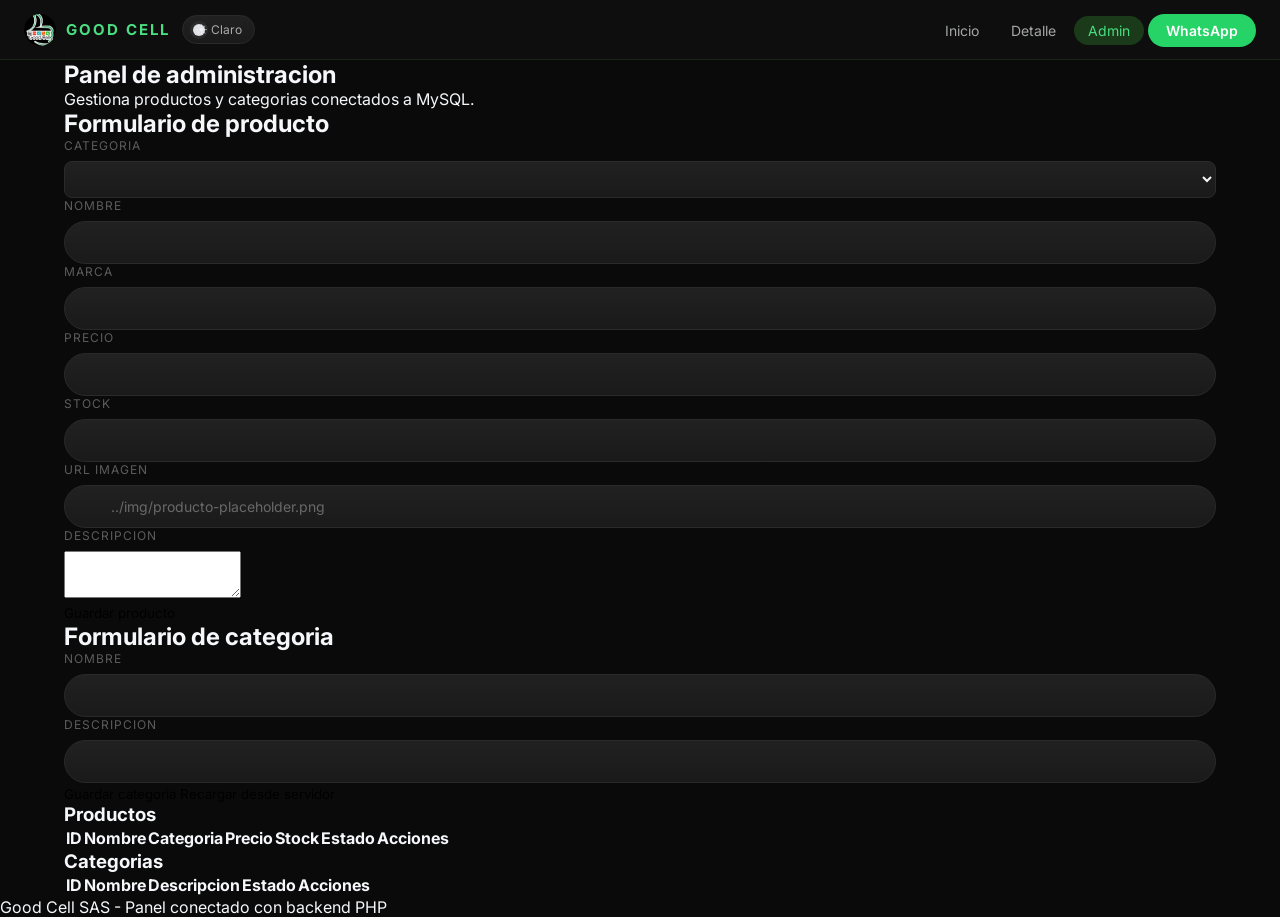
==== MYGOODCELL/frontend/pages/admin.html @ 98e25e36 "Primer commit, Estructura de Good Cell" ====
<!DOCTYPE html>
<html lang="es">
<head>
  <meta charset="UTF-8">
  <meta name="viewport" content="width=device-width, initial-scale=1.0">
  <meta name="description" content="Panel administrativo Good Cell">
  <title>Admin | Good Cell</title>
  <link rel="stylesheet" href="../css/style.css">
</head>
<body>
  <header class="navbar-wrap">
    <nav class="navbar" id="navbar">
      <a class="navbar__brand" href="./index.html" aria-label="Ir al inicio de Good Cell">
        <img
          class="navbar__brand-logo"
          src="../img/logo-good-cell.png"
          alt="Logo Good Cell"
          onerror="this.style.display='none'"
        >
        GOOD CELL
      </a>

      <button class="theme-toggle" id="themeToggle" type="button" aria-label="Cambiar tema"></button>

      <button
        class="navbar__toggle"
        id="navbarToggle"
        type="button"
        aria-label="Abrir menu de navegacion"
        aria-expanded="false"
        aria-controls="navbarMenu"
      >
        ☰
      </button>

      <ul class="navbar__menu" id="navbarMenu">
        <li><a class="navbar__link" href="./index.html">Inicio</a></li>
        <li><a class="navbar__link" href="./producto.html">Detalle</a></li>
        <li><a class="navbar__link navbar__link--active" href="./admin.html">Admin</a></li>
        <li>
          <a
            class="navbar__cta"
            href="https://wa.me/573105000800?text=Hola%20Good%20Cell%2C%20quiero%20informaci%C3%B3n%20de%20sus%20productos."
            target="_blank"
            rel="noopener noreferrer"
          >
            WhatsApp
          </a>
        </li>
      </ul>
    </nav>
  </header>

  <main class="container admin">
    <section>
      <h1 class="section-title">Panel de administracion</h1>
      <p class="section-subtitle">Gestiona productos y categorias conectados a MySQL.</p>
    </section>

    <section class="grid-2">
      <article class="card">
        <h2>Formulario de producto</h2>
        <form id="productForm">
          <input type="hidden" id="productId">
          <div class="form-grid">
            <div>
              <label class="field-label" for="productCategory">Categoria</label>
              <select class="select" id="productCategory" name="categoria_id" required></select>
            </div>
            <div>
              <label class="field-label" for="productName">Nombre</label>
              <input class="input" id="productName" name="nombre" type="text" required>
            </div>
            <div>
              <label class="field-label" for="productBrand">Marca</label>
              <input class="input" id="productBrand" name="marca" type="text" required>
            </div>
            <div>
              <label class="field-label" for="productPrice">Precio</label>
              <input class="input" id="productPrice" name="precio" type="number" min="0" required>
            </div>
            <div>
              <label class="field-label" for="productStock">Stock</label>
              <input class="input" id="productStock" name="stock" type="number" min="0" required>
            </div>
            <div>
              <label class="field-label" for="productImage">URL imagen</label>
              <input class="input" id="productImage" name="imagen" type="text" placeholder="../img/producto-placeholder.png">
            </div>
            <div style="grid-column: 1 / -1;">
              <label class="field-label" for="productDescription">Descripcion</label>
              <textarea class="textarea" id="productDescription" name="descripcion" rows="3" required></textarea>
            </div>
          </div>
          <div class="form-actions">
            <button class="btn btn--primary" type="submit">Guardar producto</button>
          </div>
        </form>
      </article>

      <article class="card">
        <h2>Formulario de categoria</h2>
        <form id="categoryForm">
          <input type="hidden" id="categoryId">
          <div class="form-grid">
            <div>
              <label class="field-label" for="categoryName">Nombre</label>
              <input class="input" id="categoryName" name="nombre" type="text" required>
            </div>
            <div>
              <label class="field-label" for="categoryDescription">Descripcion</label>
              <input class="input" id="categoryDescription" name="descripcion" type="text" required>
            </div>
          </div>
          <div class="form-actions">
            <button class="btn btn--primary" type="submit">Guardar categoria</button>
            <button class="btn btn--danger" id="resetDataBtn" type="button">Recargar desde servidor</button>
          </div>
        </form>
      </article>
    </section>

    <section class="card">
      <h3>Productos</h3>
      <div class="table-wrap">
        <table class="table">
          <thead>
            <tr>
              <th>ID</th>
              <th>Nombre</th>
              <th>Categoria</th>
              <th>Precio</th>
              <th>Stock</th>
              <th>Estado</th>
              <th>Acciones</th>
            </tr>
          </thead>
          <tbody id="productsTableBody"></tbody>
        </table>
      </div>
    </section>

    <section class="card">
      <h3>Categorias</h3>
      <div class="table-wrap">
        <table class="table">
          <thead>
            <tr>
              <th>ID</th>
              <th>Nombre</th>
              <th>Descripcion</th>
              <th>Estado</th>
              <th>Acciones</th>
            </tr>
          </thead>
          <tbody id="categoriesTableBody"></tbody>
        </table>
      </div>
    </section>
  </main>

  <footer class="footer-note">
    Good Cell SAS - Panel conectado con backend PHP
  </footer>

  <script src="../js/main.js"></script>
</body>
</html>
---- MYGOODCELL/frontend/css/style.css ----
/* =============================================
   GOOD CELL SAS — style.css
   Tecnología Premium — Pereira, Colombia
   ============================================= */
 
@import url("https://fonts.googleapis.com/css2?family=Inter:wght@400;500;600;700&display=swap");
 
/* Variables */
:root {
  --bg: #0a0a0a;
  --surface: #111111;
  --surface-2: #1a1a1a;
  --text: #f5f7fa;
  --muted: rgba(245,247,250,0.65);
  --muted-2: rgba(245,247,250,0.35);
  --border: #1a1a1a;
  --border-2: #2a2a2a;
  --accent: #4ade80;
  --accent-dark: #1a3a1a;
  --accent-border: #2d5a2d;
  --whatsapp: #25d366;
  --radius: 14px;
  --radius-sm: 8px;
  --radius-pill: 999px;
  --transition: 0.28s ease;
}
 
html[data-theme="light"] {
  --bg: #f8f8f8;
  --surface: #ffffff;
  --surface-2: #f0f0f0;
  --text: #111111;
  --muted: rgba(17,17,17,0.6);
  --muted-2: rgba(17,17,17,0.35);
  --border: #e0e0e0;
  --border-2: #cccccc;
}
 
/* Reset */
*, *::before, *::after { box-sizing: border-box; margin: 0; padding: 0; }
html { scroll-behavior: smooth; }
body {
  font-family: Inter, system-ui, sans-serif;
  background: var(--bg);
  color: var(--text);
  min-height: 100vh;
  transition: background var(--transition), color var(--transition);
  opacity: 0;
  transform: translateY(8px);
  transition: background 0.3s, color 0.3s, opacity 0.32s, transform 0.32s;
}
body.page-enter-active { opacity: 1; transform: translateY(0); }
img { max-width: 100%; display: block; }
a { text-decoration: none; color: inherit; }
button { cursor: pointer; border: none; background: none; font-family: inherit; }
 
/* =============================================
   NAVBAR
   ============================================= */
.navbar-wrap {
  position: sticky;
  top: 0;
  z-index: 1000;
}
 
.navbar {
  display: flex;
  align-items: center;
  gap: 12px;
  padding: 0 24px;
  height: 60px;
  background: rgba(17, 17, 17, 0.72);
  border-bottom: 1px solid rgba(45, 90, 45, 0.35);
  backdrop-filter: blur(14px);
  -webkit-backdrop-filter: blur(14px);
}

html[data-theme="light"] .navbar {
  background: rgba(255, 255, 255, 0.72);
  border-bottom: 1px solid rgba(45, 90, 45, 0.22);
}

@supports not ((backdrop-filter: blur(1px)) or (-webkit-backdrop-filter: blur(1px))) {
  .navbar { background: var(--surface); }
  html[data-theme="light"] .navbar { background: var(--surface); }
}
 
.navbar__brand {
  display: flex;
  align-items: center;
  gap: 10px;
  font-size: 15px;
  font-weight: 700;
  letter-spacing: 2px;
  color: var(--accent);
  flex-shrink: 0;
}
 
.navbar__brand-logo {
  width: 32px;
  height: 32px;
  border-radius: 50%;
  object-fit: cover;
}
 
.theme-toggle {
  display: flex;
  align-items: center;
  gap: 8px;
  padding: 6px 12px;
  background: linear-gradient(180deg, rgba(255,255,255,0.03) 0%, rgba(255,255,255,0.00) 100%), var(--surface-2);
  border: 1px solid var(--border-2);
  border-radius: var(--radius-pill);
  color: var(--muted);
  font-size: 12px;
  transition: all var(--transition);
  flex-shrink: 0;
  position: relative;
  overflow: hidden;
}

.theme-toggle::after {
  content: '';
  position: absolute;
  inset: -40px -60px auto -60px;
  height: 120px;
  background: radial-gradient(circle at 30% 30%, rgba(74, 222, 128, 0.22), rgba(74, 222, 128, 0));
  opacity: 0;
  transition: opacity var(--transition);
  pointer-events: none;
}

/* Círculo interno (para evitar el “círculo blanco a la izquierda”) */
.theme-toggle::before {
  content: '';
  width: 12px;
  height: 12px;
  border-radius: 999px;
  background: rgba(245, 247, 250, 0.9);
  position: absolute;
  left: 10px;
  top: 50%;
  transform: translateY(-50%);
  transition: background var(--transition), box-shadow var(--transition);
  box-shadow: 0 0 0 3px rgba(245, 247, 250, 0.06);
}

html[data-theme="light"] .theme-toggle::before {
  background: rgba(17, 17, 17, 0.82);
  box-shadow: 0 0 0 3px rgba(17, 17, 17, 0.06);
}

.theme-toggle:hover::after { opacity: 1; }
.theme-toggle:hover { border-color: rgba(74, 222, 128, 0.85); color: var(--accent); }

/* Toggle: corregimos el círculo interno (ajuste solo visual) */

 
.navbar__toggle {
  display: none;
  align-items: center;
  justify-content: center;
  width: 36px;
  height: 36px;
  background: var(--surface-2);
  border-radius: var(--radius-sm);
  color: var(--text);
  font-size: 18px;
  margin-left: auto;
}
 
.navbar__menu {
  display: flex;
  align-items: center;
  gap: 4px;
  list-style: none;
  margin-left: auto;
}
 
.navbar__link {
  padding: 6px 14px;
  border-radius: var(--radius-pill);
  color: var(--muted);
  font-size: 14px;
  transition: all var(--transition);
}
.navbar__link:hover,
.navbar__link--active {
  color: var(--accent);
  background: var(--accent-dark);
}
 
.navbar__cta {
  padding: 8px 18px;
  background: var(--whatsapp);
  color: #fff;
  border-radius: var(--radius-pill);
  font-size: 14px;
  font-weight: 600;
  transition: opacity var(--transition), transform var(--transition);
}
.navbar__cta:hover { opacity: 0.88; transform: translateY(-1px); }
 
/* =============================================
   CONTAINER
   ============================================= */
.container {
  max-width: 1200px;
  margin: 0 auto;
  padding: 0 24px;
}
 
/* =============================================
   HERO
   ============================================= */
.hero {
  position: relative;
  overflow: hidden;
  padding: 56px 24px 44px;
  border-bottom: 1px solid var(--border);

  /* Gradiente dramático */
  background:
    radial-gradient(900px 420px at 16% 10%, rgba(74, 222, 128, 0.22) 0%, rgba(74, 222, 128, 0) 55%),
    radial-gradient(680px 320px at 92% 20%, rgba(42, 210, 102, 0.20) 0%, rgba(42, 210, 102, 0) 55%),
    linear-gradient(155deg, #071307 0%, #0b1a0b 25%, var(--bg) 72%);
}

.hero::before {
  content: '';
  position: absolute;
  inset: 0;
  background:
    linear-gradient(
      180deg,
      rgba(0, 0, 0, 0.35) 0%,
      rgba(0, 0, 0, 0.05) 40%,
      rgba(0, 0, 0, 0.35) 100%
    );
  pointer-events: none;
}

.hero::after {
  content: '';
  position: absolute;
  width: 820px;
  height: 820px;
  left: -420px;
  top: -480px;
  background: radial-gradient(circle, rgba(74, 222, 128, 0.26) 0%, rgba(74, 222, 128, 0.0) 58%);
  pointer-events: none;
  transform: translateZ(0);
}

.hero__card {
  position: relative;
  z-index: 1;
}

html[data-theme="light"] .hero::before {
  background:
    linear-gradient(
      180deg,
      rgba(255, 255, 255, 0.45) 0%,
      rgba(255, 255, 255, 0.10) 45%,
      rgba(255, 255, 255, 0.35) 100%
    );
}
 
.hero__card {
  max-width: 640px;
  margin: 0 auto;
  text-align: center;
  position: relative;
  z-index: 1;
}
 
.hero__pill {
  display: inline-block;
  background: var(--accent-dark);
  border: 1px solid var(--accent-border);
  color: var(--accent);
  font-size: 11px;
  letter-spacing: 1.5px;
  padding: 5px 14px;
  border-radius: var(--radius-pill);
  margin-bottom: 18px;
  text-transform: uppercase;
}
 
.hero__title {
  font-size: clamp(2.4rem, 6vw, 3.9rem);
  font-weight: 800;
  color: var(--text);
  margin-bottom: 14px;
  line-height: 1.08;
  letter-spacing: -0.02em;
  text-shadow:
    0 2px 18px rgba(74, 222, 128, 0.10),
    0 1px 0 rgba(0, 0, 0, 0.2);
  animation: heroFadeUp 0.8s ease forwards;
}
 
.hero__text {
  color: var(--muted);
  font-size: 15px;
  margin-bottom: 28px;
  line-height: 1.6;
}
 
/* Searchbar */
.searchbar {
  position: relative;
  max-width: 480px;
  margin: 0 auto;
}
 
.searchbar__icon {
  position: absolute;
  left: 16px;
  top: 50%;
  transform: translateY(-50%);
  color: var(--muted-2);
  pointer-events: none;
  width: 18px;
  height: 18px;
  display: flex;
  align-items: center;
  justify-content: center;
  font-size: 16px;
}
 
.searchbar__icon svg {
  width: 18px !important;
  height: 18px !important;
  max-width: 18px !important;
  max-height: 18px !important;
}
 
.input {
  width: 100%;
  padding: 12px 20px 12px 46px;
  background: linear-gradient(180deg, rgba(255,255,255,0.03) 0%, rgba(255,255,255,0.00) 100%), var(--surface-2);
  border: 1px solid var(--border-2);
  border-radius: var(--radius-pill);
  color: var(--text);
  font-size: 14px;
  outline: none;
  transition: border-color var(--transition), box-shadow var(--transition), transform var(--transition);
  font-family: inherit;
}

.input:focus {
  border-color: rgba(74, 222, 128, 0.85);
  box-shadow: 0 0 0 4px rgba(74, 222, 128, 0.12);
}
.input:focus { border-color: var(--accent); }
.input::placeholder { color: var(--muted-2); }
 
/* =============================================
   CATALOG CONTROLS
   ============================================= */
.catalog-controls {
  padding: 16px 24px;
  border-bottom: 1px solid var(--border);
  display: flex;
  flex-direction: column;
  gap: 12px;
}
 
.field-label {
  font-size: 12px;
  color: var(--muted-2);
  letter-spacing: 1px;
  text-transform: uppercase;
  margin-bottom: 8px;
  display: block;
}
 
/* Chips de filtro */
.chips {
  display: flex;
  gap: 10px;
  overflow-x: auto;
  scrollbar-width: none;
  padding-bottom: 2px;
  scroll-behavior: smooth;
}

.chips:before {
  content: '';
  flex: 0 0 8px;
}
.chips::-webkit-scrollbar { display: none; }
 
.chip {
  display: inline-flex;
  align-items: center;
  padding: 7px 16px;
  background: linear-gradient(180deg, rgba(255,255,255,0.03) 0%, rgba(255,255,255,0.00) 100%), var(--surface-2);
  border: 1px solid var(--border-2);
  border-radius: var(--radius-pill);
  color: var(--muted);
  font-size: 13px;
  white-space: nowrap;
  cursor: pointer;
  transition:
    border-color var(--transition),
    color var(--transition),
    transform var(--transition),
    box-shadow var(--transition),
    background var(--transition);
  flex-shrink: 0;
  font-family: inherit;
  user-select: none;
}

.chip:hover {
  border-color: rgba(74, 222, 128, 0.65);
  color: var(--accent);
  transform: translateY(-1px);
  box-shadow: 0 10px 22px rgba(74, 222, 128, 0.10);
}

.chip:active { transform: translateY(0); }
.chip[aria-pressed="true"],
.chip.active {
  background: var(--accent-dark);
  border-color: var(--accent-border);
  color: var(--accent);
}
 
/* Select */
.select {
  padding: 8px 14px;
  background: linear-gradient(180deg, rgba(255,255,255,0.03) 0%, rgba(255,255,255,0) 100%), var(--surface-2);
  border: 1px solid var(--border-2);
  border-radius: var(--radius-sm);
  color: var(--text);
  font-size: 14px;
  outline: none;
  font-family: inherit;
  cursor: pointer;
  transition: border-color var(--transition), box-shadow var(--transition), transform var(--transition);
  width: 100%;
}

.select:hover { transform: translateY(-1px); }

.select:focus {
  border-color: rgba(74, 222, 128, 0.85);
  box-shadow: 0 0 0 4px rgba(74, 222, 128, 0.12);
}
.select:focus { border-color: var(--accent); }
.select.sr-only { position: static; width: 100%; height: auto; clip: auto; }
 
/* Stats */
.catalog-stats {
  padding: 12px 24px;
  font-size: 13px;
  color: var(--muted-2);
}
 
/* =============================================
   PRODUCTS GRID
   ============================================= */
.products-grid {
  display: grid;
  grid-template-columns: repeat(3, 1fr);
  gap: 16px;
  padding: 24px;
  max-width: 1200px;
  margin: 0 auto;
}

@media (min-width: 901px) {
  .product-card__image-wrap {
    aspect-ratio: 4 / 3;
  }
}
 
/* Product Card */
.product-card {
  background: var(--surface);
  border: 1px solid var(--border);
  border-radius: var(--radius);
  overflow: hidden;
  cursor: pointer;
  transition:
    transform var(--transition),
    border-color var(--transition),
    box-shadow var(--transition),
    filter var(--transition);
  opacity: 0;
  animation: heroFadeUp 0.5s ease forwards;
  position: relative;
}

.product-card::after {
  content: '';
  position: absolute;
  inset: 0;
  background: radial-gradient(700px 220px at 50% -40%, rgba(74, 222, 128, 0.18) 0%, rgba(74, 222, 128, 0) 55%);
  opacity: 0;
  transition: opacity var(--transition);
  pointer-events: none;
}
.product-card:hover {
  transform: translateY(-6px);
  border-color: rgba(45, 90, 45, 0.65);
  box-shadow:
    0 10px 34px rgba(74, 222, 128, 0.16),
    0 2px 10px rgba(0, 0, 0, 0.25);
  filter: saturate(1.02);
}

.product-card:hover::after {
  opacity: 1;
}
 
.product-card {
  display: flex;
  flex-direction: column;
}

.product-card__image-wrap {
  /* Mantener la imagen arriba, sin “comerse” la card */
  width: 100%;
  aspect-ratio: 4/3;
  background: var(--surface-2);
  overflow: hidden;
  display: flex;
  align-items: center;
  justify-content: center;
  position: relative;
  flex: 0 0 auto;
}

/* El JS renderiza <img class="product-card__image"> directo.
   Si existe un wrap, lo respetamos; si no, aseguramos que la imagen no empuje el contenido. */
.product-card > .product-card__image {
  width: 100%;
  aspect-ratio: 4 / 3;
  object-fit: cover;
  display: block;


.product-card__image-wrap::before {
  content: '';
  position: absolute;
  inset: 0;
  background: radial-gradient(400px 180px at 50% 0%, rgba(74, 222, 128, 0.18) 0%, rgba(74, 222, 128, 0) 60%);
  opacity: 0;
  transition: opacity var(--transition);
  pointer-events: none;
}

.product-card:hover .product-card__image-wrap::before {
  opacity: 1;
}
 
.product-card__image {
  width: 100%;
  height: 100%;
  object-fit: cover;
  object-position: center;
  transition: transform var(--transition);
  display: block;
}
.product-card:hover .product-card__image { transform: scale(1.03); }
 
.product-card__body { padding: 16px; }

/* Ajuste importante: el JS actual no usa .product-card__body, renderiza .product-card__content.
   Para que el contenido se vea debajo de la imagen, hacemos layout y tipografías premium.
*/
.product-card > .product-card__content {
  padding: 16px;
}

/* Si por cualquier razón aparece un título/clase inexistente, lo estilizamos también */
.product-card__title {
  font-size: 15px;
  font-weight: 600;
  color: var(--text);
  margin-bottom: 8px;
  line-height: 1.4;
}

.product-card__content .product-card__desc,
.product-card__desc {
  font-size: 13px;
  color: var(--muted);
  margin-bottom: 12px;
  line-height: 1.5;
  display: -webkit-box;
  -webkit-line-clamp: 2;
  -webkit-box-orient: vertical;
  overflow: hidden;
}
 
.product-card__category {
  font-size: 11px;
  letter-spacing: 1px;
  color: var(--accent);
  font-weight: 600;
  margin-bottom: 6px;
  text-transform: uppercase;
}
 
.product-card__name {
  font-size: 15px;
  font-weight: 600;
  color: var(--text);
  margin-bottom: 8px;
  line-height: 1.4;
}
 
.product-card__desc {
  font-size: 13px;
  color: var(--muted);
  margin-bottom: 12px;
  line-height: 1.5;
  display: -webkit-box;
  -webkit-line-clamp: 2;
  -webkit-box-orient: vertical;
  overflow: hidden;
}
 
.product-card__footer {
  display: flex;
  align-items: center;
  justify-content: space-between;
  gap: 8px;
  flex-wrap: wrap;
}
 
.product-card__price {
  font-size: 18px;
  font-weight: 700;
  color: var(--text);
}
 
/* =============================================
   BOTONES
   ============================================= */
.btn {
  display: inline-flex;
  align-items: center;
  justify-content: center;
  gap: 6px;
  padding: 8px 16px;
  border-radius: var(--radius-sm);
  font-size: 13px;
  font-weight: 500;
  cursor: pointer;
  border: none;
  transition: all var(--transition);
  font-family: inherit;
  position: relative;
  overflow: hidden;
}
 
.btn--primary {
  background: var(--accent-dark);
  border: 1px solid var(--accent-border);
  color: var(--accent);
}
.btn--primary:hover { background: var(--accent); color: #000; }
 
.btn--whatsapp {
  background: var(--whatsapp);
  color: #fff;
  padding: 12px 24px;
  font-size: 15px;
  border-radius: var(--radius-pill);
  font-weight: 600;
}
.btn--whatsapp:hover { opacity: 0.9; transform: translateY(-1px); }
 
.btn--ghost {
  background: var(--surface-2);
  border: 1px solid var(--border-2);
  color: var(--muted);
}
.btn--ghost:hover { border-color: var(--accent); color: var(--accent); }
 
.btn--danger {
  background: #2a1a1a;
  border: 1px solid #5a1a1a;
  color: #ef4444;
}
.btn--danger:hover { background: #ef4444; color: #fff; }
 
.btn--save {
  background: var(--accent);
  color: #000;
  font-weight: 600;
}
.btn--save:hover { opacity: 0.9; }
 
/* =============================================
   PRODUCT DETAIL
   ============================================= */
.product-detail {
  max-width: 900px;
  margin: 0 auto;
  padding: 40px 24px;
}
 
.section-title {
  font-size: 22px;
  font-weight: 700;
  color: var(--text);
  margin-bottom: 6px;
}
 
.section-subtitle {
  font-size: 14px;
  color: var(--muted);
  margin-bottom: 28px;
}
 
.product-detail__card {
  background: var(--surface);
  border: 1px solid var(--border);
  border-radius: var(--radius);
  overflow: hidden;
  display: grid;
  grid-template-columns: 320px 1fr;
  gap: 0;
}
 
.product-detail__image-wrap {
  background: var(--surface-2);
  display: flex;
  align-items: center;
  justify-content: center;
  min-height: 300px;
  overflow: hidden;
}
 
.product-detail__image {
  width: 100%;
  height: 100%;
  object-fit: cover;
}
 
.product-detail__info {
  padding: 32px;
  display: flex;
  flex-direction: column;
  gap: 16px;
}
 
.product-detail__category {
  font-size: 11px;
  letter-spacing: 2px;
  color: var(--accent);
  font-weight: 600;
  text-transform: uppercase;
}
 
.product-detail__name {
  font-size: clamp(1.4rem, 3vw, 2rem);
  font-weight: 700;
  color: var(--text);
  line-height: 1.2;
}
 
.product-detail__price {
  font-size: 2rem;
  font-weight: 700;
  color: var(--text);
}
 
.product-detail__badge {
  display: inline-flex;
  align-items: center;
  gap: 6px;
  background: var(--accent-dark);
  border: 1px solid var(--accent-border);
  color: var(--accent);
  font-size: 12px;
  padding: 4px 12px;
  border-radius: var(--radius-pill);
  width: fit-content;
}
.product-detail__badge::before {
  content: '';
  width: 6px;
  height: 6px;
  background: var(--accent);
  border-radius: 50%;
}
 
.product-detail__meta {
  font-size: 14px;
  color: var(--muted);
}
 
.product-detail__desc {
  font-size: 14px;
  color: var(--muted);
  line-height: 1.7;
  border-top: 1px solid var(--border);
  padding-top: 16px;
}
 
.specs-grid {
  display: grid;
  grid-template-columns: 1fr 1fr;
  gap: 8px;
}
 
.spec-card {
  background: var(--surface-2);
  border: 1px solid var(--border);
  border-radius: var(--radius-sm);
  padding: 12px;
}
.spec-card__label {
  font-size: 11px;
  color: var(--muted-2);
  margin-bottom: 4px;
  text-transform: uppercase;
  letter-spacing: 0.5px;
}
.spec-card__value {
  font-size: 14px;
  font-weight: 600;
  color: var(--text);
}
 
.product-detail__actions {
  display: flex;
  flex-direction: column;
  gap: 10px;
  padding-top: 8px;
}
 
/* =============================================
   ADMIN
   ============================================= */
.admin-wrap {
  max-width: 1100px;
  margin: 0 auto;
  padding: 32px 24px;
}
 
.admin-header { margin-bottom: 32px; }
.admin-title { font-size: 22px; font-weight: 700; margin-bottom: 6px; }
.admin-subtitle { color: var(--muted); font-size: 14px; }
 
.grid-2 {
  display: grid;
  grid-template-columns: 1fr 1fr;
  gap: 20px;
  margin-bottom: 40px;
}
 
.form-card {
  background: var(--surface);
  border: 1px solid var(--border);
  border-radius: var(--radius);
  padding: 24px;
}
.form-card__title {
  font-size: 16px;
  font-weight: 600;
  margin-bottom: 20px;
}
 
.form-grid {
  display: grid;
  grid-template-columns: 1fr 1fr;
  gap: 14px;
}
 
.form-group { display: flex; flex-direction: column; gap: 6px; }
.form-group label { font-size: 13px; color: var(--muted); }
.form-group input,
.form-group select,
.form-group textarea {
  padding: 10px 14px;
  background: var(--surface-2);
  border: 1px solid var(--border-2);
  border-radius: var(--radius-sm);
  color: var(--text);
  font-size: 14px;
  outline: none;
  transition: border-color var(--transition);
  font-family: inherit;
  width: 100%;
}
.form-group input:focus,
.form-group select:focus,
.form-group textarea:focus { border-color: var(--accent); }
.form-group textarea { resize: vertical; min-height: 80px; }
 
.form-actions { margin-top: 16px; display: flex; gap: 10px; }
 
/* Table */
.table-section {
  background: var(--surface);
  border: 1px solid var(--border);
  border-radius: var(--radius);
  overflow: hidden;
  margin-bottom: 32px;
}
 
.table-header {
  padding: 16px 20px;
  border-bottom: 1px solid var(--border);
  font-size: 15px;
  font-weight: 600;
  display: flex;
  align-items: center;
  justify-content: space-between;
}
 
table { width: 100%; border-collapse: collapse; font-size: 14px; }
th {
  padding: 12px 16px;
  text-align: left;
  color: var(--muted-2);
  font-size: 11px;
  letter-spacing: 1px;
  text-transform: uppercase;
  border-bottom: 1px solid var(--border);
  background: var(--surface-2);
}
td {
  padding: 12px 16px;
  border-bottom: 1px solid var(--border);
  color: var(--text);
}
tr:last-child td { border-bottom: none; }
tr:hover td { background: var(--surface-2); }
 
.badge {
  display: inline-block;
  padding: 3px 10px;
  border-radius: var(--radius-pill);
  font-size: 12px;
  font-weight: 500;
}
.badge--active { background: var(--accent-dark); color: var(--accent); border: 1px solid var(--accent-border); }
.badge--inactive { background: #2a1a1a; color: #ef4444; border: 1px solid #5a1a1a; }
.badge--pending { background: #2a1a0a; color: #f59e0b; border: 1px solid #5a3a0a; }
 
.td-actions { display: flex; gap: 6px; }
 
/* =============================================
   WHATSAPP FAB
   ============================================= */
.whatsapp-fab {
  position: fixed;
  bottom: 28px;
  right: 28px;
  width: 52px;
  height: 52px;
  background: var(--whatsapp);
  border-radius: 50%;
  display: flex;
  align-items: center;
  justify-content: center;
  font-size: 24px;
  box-shadow: 0 4px 20px rgba(37,211,102,0.4);
  z-index: 999;
  transition: transform var(--transition), box-shadow var(--transition);
}
.whatsapp-fab:hover {
  transform: scale(1.1);
  box-shadow: 0 6px 28px rgba(37,211,102,0.6);
}
 
/* =============================================
   FOOTER
   ============================================= */
.footer-note {
  text-align: center;
  padding: 24px;
  color: var(--muted-2);
  font-size: 13px;
  border-top: 1px solid var(--border);
  margin-top: 40px;
}
 
/* =============================================
   ANIMACIONES
   ============================================= */
@keyframes heroFadeUp {
  from { opacity: 0; transform: translateY(20px); }
  to { opacity: 1; transform: translateY(0); }
}
 
@keyframes particleFloat {
  0%, 100% { transform: translateY(0) scale(1); opacity: 0.3; }
  50% { transform: translateY(-12px) scale(1.4); opacity: 0.8; }
}
 
.reveal {
  opacity: 0;
  transform: translateY(20px);
  transition: opacity 0.6s ease, transform 0.6s ease;
}
.reveal.visible { opacity: 1; transform: translateY(0); }
 
.ripple-effect {
  position: absolute;
  border-radius: 50%;
  background: rgba(74,222,128,0.25);
  transform: scale(0);
  animation: rippleAnim 0.6s linear;
  pointer-events: none;
}
@keyframes rippleAnim { to { transform: scale(4); opacity: 0; } }
 
/* SR-only */
.sr-only {
  position: absolute;
  width: 1px;
  height: 1px;
  padding: 0;
  margin: -1px;
  overflow: hidden;
  clip: rect(0,0,0,0);
  white-space: nowrap;
  border: 0;
}
 
/* =============================================
   RESPONSIVE
   ============================================= */
@media (max-width: 768px) {
  .navbar { flex-wrap: wrap; height: auto; padding: 12px 16px; }
  .navbar__toggle { display: inline-flex; }
  .navbar__menu {
    width: 100%;
    display: none;
    flex-direction: column;
    align-items: stretch;
    gap: 4px;
    padding-top: 8px;
  }
  .navbar.navbar--open .navbar__menu { display: flex; }
  .navbar__link, .navbar__cta { width: 100%; text-align: center; justify-content: center; }
 
  .hero { padding: 36px 16px 28px; }
 
  .products-grid { grid-template-columns: repeat(2, 1fr); gap: 12px; padding: 16px; }
 
  .product-detail__card { grid-template-columns: 1fr; }
  .product-detail__image-wrap { min-height: 220px; }
 
  .grid-2 { grid-template-columns: 1fr; }
  .form-grid { grid-template-columns: 1fr; }
 
  .specs-grid { grid-template-columns: 1fr 1fr; }
}
 
@media (max-width: 480px) {
  .products-grid { grid-template-columns: 1fr; }
  .product-card__footer { flex-direction: column; align-items: stretch; }
}
 
@media (prefers-reduced-motion: reduce) {
  *, *::before, *::after {
    animation-duration: 0.01ms !important;
    transition-duration: 0.01ms !important;
  }
  body { opacity: 1; transform: none; }
}
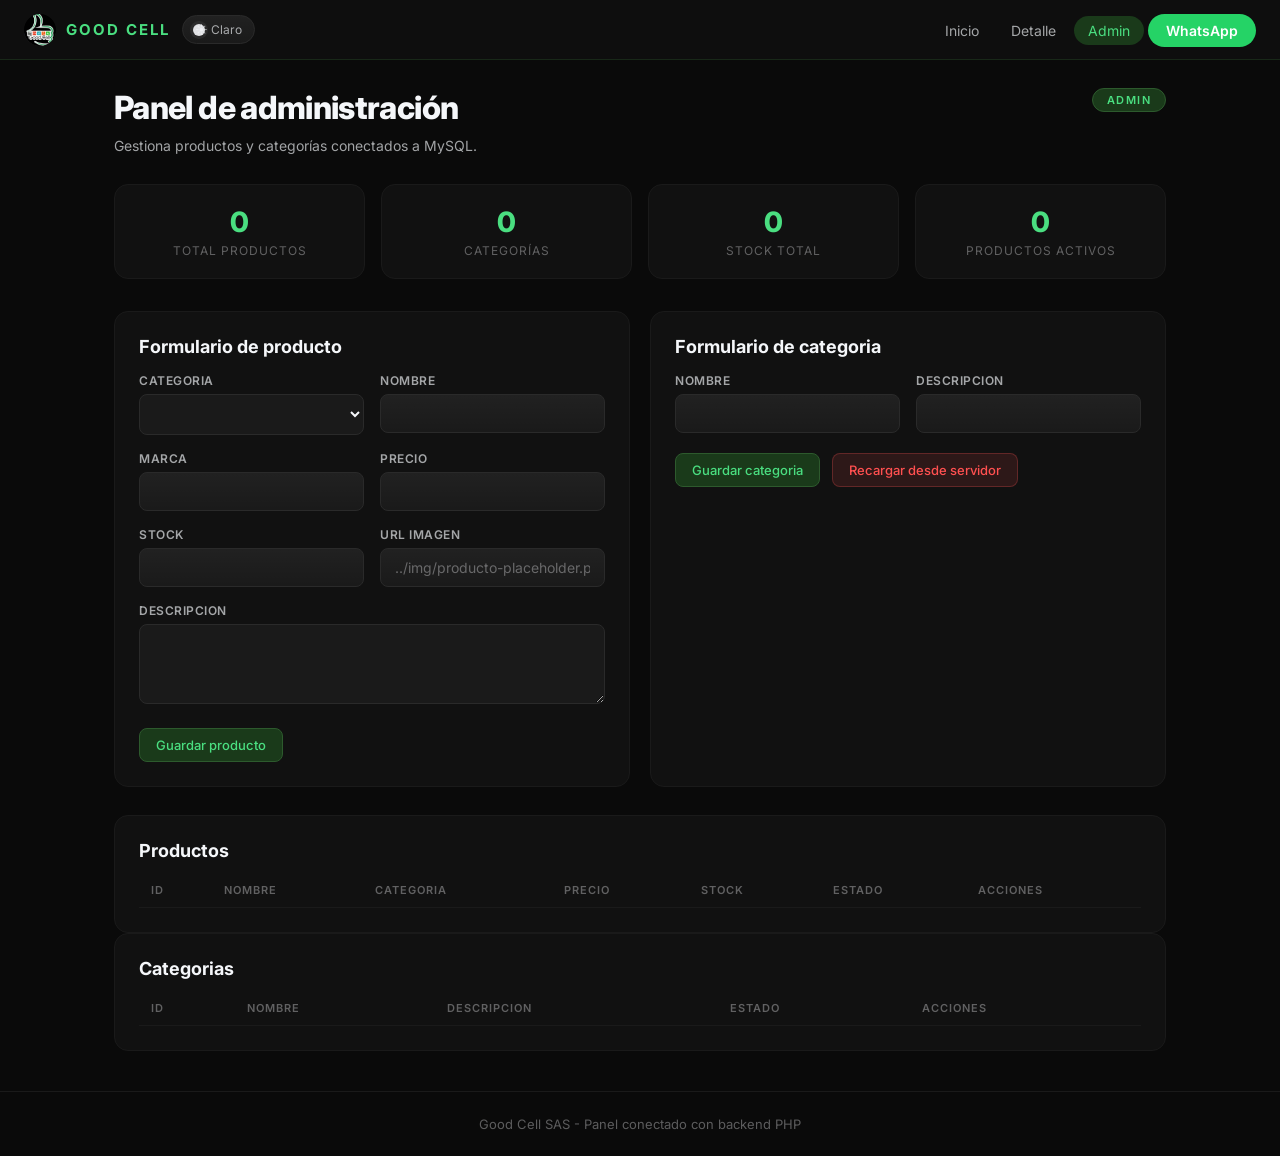
==== commit 7c4e2b5d: "diseño premium: detalle 2 columnas, productos relacionados, animaciones scroll" ====
--- a/MYGOODCELL/frontend/pages/admin.html
+++ b/MYGOODCELL/frontend/pages/admin.html
@@ -52,9 +52,31 @@
   </header>
 
   <main class="container admin">
-    <section>
-      <h1 class="section-title">Panel de administracion</h1>
-      <p class="section-subtitle">Gestiona productos y categorias conectados a MySQL.</p>
+    <header class="admin-header">
+      <div>
+        <h1 class="section-title">Panel de administración</h1>
+        <p class="section-subtitle">Gestiona productos y categorías conectados a MySQL.</p>
+      </div>
+      <span class="admin-badge">Admin</span>
+    </header>
+
+    <section class="stats-grid" id="statsGrid">
+      <div class="stat-card">
+        <span class="stat-card__value" id="statProducts">0</span>
+        <span class="stat-card__label">Total productos</span>
+      </div>
+      <div class="stat-card">
+        <span class="stat-card__value" id="statCategories">0</span>
+        <span class="stat-card__label">Categorías</span>
+      </div>
+      <div class="stat-card">
+        <span class="stat-card__value" id="statStock">0</span>
+        <span class="stat-card__label">Stock total</span>
+      </div>
+      <div class="stat-card">
+        <span class="stat-card__value" id="statActive">0</span>
+        <span class="stat-card__label">Productos activos</span>
+      </div>
     </section>
 
     <section class="grid-2">
--- a/MYGOODCELL/frontend/css/style.css
+++ b/MYGOODCELL/frontend/css/style.css
@@ -2,10 +2,9 @@
    GOOD CELL SAS — style.css
    Tecnología Premium — Pereira, Colombia
    ============================================= */
- 
-@import url("https://fonts.googleapis.com/css2?family=Inter:wght@400;500;600;700&display=swap");
- 
-/* Variables */
+
+@import url("https://fonts.googleapis.com/css2?family=Inter:wght@400;500;600;700;800&display=swap");
+
 :root {
   --bg: #0a0a0a;
   --surface: #111111;
@@ -24,7 +23,7 @@
   --radius-pill: 999px;
   --transition: 0.28s ease;
 }
- 
+
 html[data-theme="light"] {
   --bg: #f8f8f8;
   --surface: #ffffff;
@@ -35,8 +34,7 @@
   --border: #e0e0e0;
   --border-2: #cccccc;
 }
- 
-/* Reset */
+
 *, *::before, *::after { box-sizing: border-box; margin: 0; padding: 0; }
 html { scroll-behavior: smooth; }
 body {
@@ -45,15 +43,48 @@
   color: var(--text);
   min-height: 100vh;
   transition: background var(--transition), color var(--transition);
-  opacity: 0;
-  transform: translateY(8px);
-  transition: background 0.3s, color 0.3s, opacity 0.32s, transform 0.32s;
-}
-body.page-enter-active { opacity: 1; transform: translateY(0); }
+}
 img { max-width: 100%; display: block; }
 a { text-decoration: none; color: inherit; }
 button { cursor: pointer; border: none; background: none; font-family: inherit; }
- 
+
+/* =============================================
+   PARTICLES
+   ============================================= */
+.hero__particles {
+  position: absolute;
+  inset: 0;
+  overflow: hidden;
+  pointer-events: none;
+  z-index: 0;
+}
+
+.hero__particle {
+  position: absolute;
+  width: 4px;
+  height: 4px;
+  background: var(--accent);
+  border-radius: 50%;
+  opacity: 0.2;
+  animation: particleFloat 4s ease-in-out infinite;
+}
+
+.hero__particle:nth-child(1) { left: 10%; top: 20%; animation-delay: 0s; animation-duration: 3.5s; }
+.hero__particle:nth-child(2) { left: 25%; top: 60%; animation-delay: 0.6s; animation-duration: 4.2s; }
+.hero__particle:nth-child(3) { left: 45%; top: 15%; animation-delay: 1.2s; animation-duration: 3.8s; }
+.hero__particle:nth-child(4) { left: 65%; top: 70%; animation-delay: 0.3s; animation-duration: 4.5s; }
+.hero__particle:nth-child(5) { left: 80%; top: 30%; animation-delay: 1.8s; animation-duration: 3.2s; }
+.hero__particle:nth-child(6) { left: 15%; top: 85%; animation-delay: 2.1s; animation-duration: 4s; }
+.hero__particle:nth-child(7) { left: 55%; top: 50%; animation-delay: 0.9s; animation-duration: 3.6s; }
+.hero__particle:nth-child(8) { left: 90%; top: 10%; animation-delay: 1.5s; animation-duration: 4.8s; }
+.hero__particle:nth-child(9) { left: 35%; top: 40%; animation-delay: 2.4s; animation-duration: 3.3s; }
+.hero__particle:nth-child(10) { left: 70%; top: 90%; animation-delay: 0.7s; animation-duration: 4.1s; }
+
+@keyframes particleFloat {
+  0%, 100% { transform: translateY(0) scale(1); opacity: 0.15; }
+  50% { transform: translateY(-20px) scale(1.6); opacity: 0.5; }
+}
+
 /* =============================================
    NAVBAR
    ============================================= */
@@ -62,7 +93,7 @@
   top: 0;
   z-index: 1000;
 }
- 
+
 .navbar {
   display: flex;
   align-items: center;
@@ -84,7 +115,7 @@
   .navbar { background: var(--surface); }
   html[data-theme="light"] .navbar { background: var(--surface); }
 }
- 
+
 .navbar__brand {
   display: flex;
   align-items: center;
@@ -95,14 +126,14 @@
   color: var(--accent);
   flex-shrink: 0;
 }
- 
+
 .navbar__brand-logo {
   width: 32px;
   height: 32px;
   border-radius: 50%;
   object-fit: cover;
 }
- 
+
 .theme-toggle {
   display: flex;
   align-items: center;
@@ -117,20 +148,10 @@
   flex-shrink: 0;
   position: relative;
   overflow: hidden;
-}
-
-.theme-toggle::after {
-  content: '';
-  position: absolute;
-  inset: -40px -60px auto -60px;
-  height: 120px;
-  background: radial-gradient(circle at 30% 30%, rgba(74, 222, 128, 0.22), rgba(74, 222, 128, 0));
-  opacity: 0;
-  transition: opacity var(--transition);
-  pointer-events: none;
-}
-
-/* Círculo interno (para evitar el “círculo blanco a la izquierda”) */
+  cursor: pointer;
+  font-family: inherit;
+}
+
 .theme-toggle::before {
   content: '';
   width: 12px;
@@ -150,12 +171,8 @@
   box-shadow: 0 0 0 3px rgba(17, 17, 17, 0.06);
 }
 
-.theme-toggle:hover::after { opacity: 1; }
 .theme-toggle:hover { border-color: rgba(74, 222, 128, 0.85); color: var(--accent); }
 
-/* Toggle: corregimos el círculo interno (ajuste solo visual) */
-
- 
 .navbar__toggle {
   display: none;
   align-items: center;
@@ -168,7 +185,7 @@
   font-size: 18px;
   margin-left: auto;
 }
- 
+
 .navbar__menu {
   display: flex;
   align-items: center;
@@ -176,7 +193,7 @@
   list-style: none;
   margin-left: auto;
 }
- 
+
 .navbar__link {
   padding: 6px 14px;
   border-radius: var(--radius-pill);
@@ -184,12 +201,13 @@
   font-size: 14px;
   transition: all var(--transition);
 }
+
 .navbar__link:hover,
 .navbar__link--active {
   color: var(--accent);
   background: var(--accent-dark);
 }
- 
+
 .navbar__cta {
   padding: 8px 18px;
   background: var(--whatsapp);
@@ -199,8 +217,9 @@
   font-weight: 600;
   transition: opacity var(--transition), transform var(--transition);
 }
+
 .navbar__cta:hover { opacity: 0.88; transform: translateY(-1px); }
- 
+
 /* =============================================
    CONTAINER
    ============================================= */
@@ -209,7 +228,7 @@
   margin: 0 auto;
   padding: 0 24px;
 }
- 
+
 /* =============================================
    HERO
    ============================================= */
@@ -218,8 +237,6 @@
   overflow: hidden;
   padding: 56px 24px 44px;
   border-bottom: 1px solid var(--border);
-
-  /* Gradiente dramático */
   background:
     radial-gradient(900px 420px at 16% 10%, rgba(74, 222, 128, 0.22) 0%, rgba(74, 222, 128, 0) 55%),
     radial-gradient(680px 320px at 92% 20%, rgba(42, 210, 102, 0.20) 0%, rgba(42, 210, 102, 0) 55%),
@@ -240,23 +257,6 @@
   pointer-events: none;
 }
 
-.hero::after {
-  content: '';
-  position: absolute;
-  width: 820px;
-  height: 820px;
-  left: -420px;
-  top: -480px;
-  background: radial-gradient(circle, rgba(74, 222, 128, 0.26) 0%, rgba(74, 222, 128, 0.0) 58%);
-  pointer-events: none;
-  transform: translateZ(0);
-}
-
-.hero__card {
-  position: relative;
-  z-index: 1;
-}
-
 html[data-theme="light"] .hero::before {
   background:
     linear-gradient(
@@ -266,7 +266,7 @@
       rgba(255, 255, 255, 0.35) 100%
     );
 }
- 
+
 .hero__card {
   max-width: 640px;
   margin: 0 auto;
@@ -274,7 +274,7 @@
   position: relative;
   z-index: 1;
 }
- 
+
 .hero__pill {
   display: inline-block;
   background: var(--accent-dark);
@@ -287,7 +287,7 @@
   margin-bottom: 18px;
   text-transform: uppercase;
 }
- 
+
 .hero__title {
   font-size: clamp(2.4rem, 6vw, 3.9rem);
   font-weight: 800;
@@ -298,23 +298,22 @@
   text-shadow:
     0 2px 18px rgba(74, 222, 128, 0.10),
     0 1px 0 rgba(0, 0, 0, 0.2);
-  animation: heroFadeUp 0.8s ease forwards;
-}
- 
+}
+
 .hero__text {
   color: var(--muted);
   font-size: 15px;
   margin-bottom: 28px;
   line-height: 1.6;
 }
- 
+
 /* Searchbar */
 .searchbar {
   position: relative;
   max-width: 480px;
   margin: 0 auto;
 }
- 
+
 .searchbar__icon {
   position: absolute;
   left: 16px;
@@ -329,14 +328,7 @@
   justify-content: center;
   font-size: 16px;
 }
- 
-.searchbar__icon svg {
-  width: 18px !important;
-  height: 18px !important;
-  max-width: 18px !important;
-  max-height: 18px !important;
-}
- 
+
 .input {
   width: 100%;
   padding: 12px 20px 12px 46px;
@@ -354,9 +346,9 @@
   border-color: rgba(74, 222, 128, 0.85);
   box-shadow: 0 0 0 4px rgba(74, 222, 128, 0.12);
 }
-.input:focus { border-color: var(--accent); }
+
 .input::placeholder { color: var(--muted-2); }
- 
+
 /* =============================================
    CATALOG CONTROLS
    ============================================= */
@@ -367,8 +359,8 @@
   flex-direction: column;
   gap: 12px;
 }
- 
-.field-label {
+
+.catalog-controls .field-label {
   font-size: 12px;
   color: var(--muted-2);
   letter-spacing: 1px;
@@ -376,8 +368,7 @@
   margin-bottom: 8px;
   display: block;
 }
- 
-/* Chips de filtro */
+
 .chips {
   display: flex;
   gap: 10px;
@@ -387,12 +378,8 @@
   scroll-behavior: smooth;
 }
 
-.chips:before {
-  content: '';
-  flex: 0 0 8px;
-}
 .chips::-webkit-scrollbar { display: none; }
- 
+
 .chip {
   display: inline-flex;
   align-items: center;
@@ -423,44 +410,14 @@
 }
 
 .chip:active { transform: translateY(0); }
+
 .chip[aria-pressed="true"],
 .chip.active {
   background: var(--accent-dark);
   border-color: var(--accent-border);
   color: var(--accent);
 }
- 
-/* Select */
-.select {
-  padding: 8px 14px;
-  background: linear-gradient(180deg, rgba(255,255,255,0.03) 0%, rgba(255,255,255,0) 100%), var(--surface-2);
-  border: 1px solid var(--border-2);
-  border-radius: var(--radius-sm);
-  color: var(--text);
-  font-size: 14px;
-  outline: none;
-  font-family: inherit;
-  cursor: pointer;
-  transition: border-color var(--transition), box-shadow var(--transition), transform var(--transition);
-  width: 100%;
-}
-
-.select:hover { transform: translateY(-1px); }
-
-.select:focus {
-  border-color: rgba(74, 222, 128, 0.85);
-  box-shadow: 0 0 0 4px rgba(74, 222, 128, 0.12);
-}
-.select:focus { border-color: var(--accent); }
-.select.sr-only { position: static; width: 100%; height: auto; clip: auto; }
- 
-/* Stats */
-.catalog-stats {
-  padding: 12px 24px;
-  font-size: 13px;
-  color: var(--muted-2);
-}
- 
+
 /* =============================================
    PRODUCTS GRID
    ============================================= */
@@ -473,13 +430,6 @@
   margin: 0 auto;
 }
 
-@media (min-width: 901px) {
-  .product-card__image-wrap {
-    aspect-ratio: 4 / 3;
-  }
-}
- 
-/* Product Card */
 .product-card {
   background: var(--surface);
   border: 1px solid var(--border);
@@ -489,44 +439,22 @@
   transition:
     transform var(--transition),
     border-color var(--transition),
-    box-shadow var(--transition),
-    filter var(--transition);
-  opacity: 0;
-  animation: heroFadeUp 0.5s ease forwards;
-  position: relative;
-}
-
-.product-card::after {
-  content: '';
-  position: absolute;
-  inset: 0;
-  background: radial-gradient(700px 220px at 50% -40%, rgba(74, 222, 128, 0.18) 0%, rgba(74, 222, 128, 0) 55%);
-  opacity: 0;
-  transition: opacity var(--transition);
-  pointer-events: none;
-}
+    box-shadow var(--transition);
+  display: flex;
+  flex-direction: column;
+}
+
 .product-card:hover {
   transform: translateY(-6px);
   border-color: rgba(45, 90, 45, 0.65);
   box-shadow:
     0 10px 34px rgba(74, 222, 128, 0.16),
     0 2px 10px rgba(0, 0, 0, 0.25);
-  filter: saturate(1.02);
-}
-
-.product-card:hover::after {
-  opacity: 1;
-}
- 
-.product-card {
-  display: flex;
-  flex-direction: column;
 }
 
 .product-card__image-wrap {
-  /* Mantener la imagen arriba, sin “comerse” la card */
   width: 100%;
-  aspect-ratio: 4/3;
+  aspect-ratio: 4 / 3;
   background: var(--surface-2);
   overflow: hidden;
   display: flex;
@@ -536,29 +464,6 @@
   flex: 0 0 auto;
 }
 
-/* El JS renderiza <img class="product-card__image"> directo.
-   Si existe un wrap, lo respetamos; si no, aseguramos que la imagen no empuje el contenido. */
-.product-card > .product-card__image {
-  width: 100%;
-  aspect-ratio: 4 / 3;
-  object-fit: cover;
-  display: block;
-
-
-.product-card__image-wrap::before {
-  content: '';
-  position: absolute;
-  inset: 0;
-  background: radial-gradient(400px 180px at 50% 0%, rgba(74, 222, 128, 0.18) 0%, rgba(74, 222, 128, 0) 60%);
-  opacity: 0;
-  transition: opacity var(--transition);
-  pointer-events: none;
-}
-
-.product-card:hover .product-card__image-wrap::before {
-  opacity: 1;
-}
- 
 .product-card__image {
   width: 100%;
   height: 100%;
@@ -567,19 +472,26 @@
   transition: transform var(--transition);
   display: block;
 }
+
 .product-card:hover .product-card__image { transform: scale(1.03); }
- 
-.product-card__body { padding: 16px; }
-
-/* Ajuste importante: el JS actual no usa .product-card__body, renderiza .product-card__content.
-   Para que el contenido se vea debajo de la imagen, hacemos layout y tipografías premium.
-*/
-.product-card > .product-card__content {
+
+.product-card__body {
   padding: 16px;
-}
-
-/* Si por cualquier razón aparece un título/clase inexistente, lo estilizamos también */
-.product-card__title {
+  flex: 1;
+  display: flex;
+  flex-direction: column;
+}
+
+.product-card__category {
+  font-size: 11px;
+  letter-spacing: 1px;
+  color: var(--accent);
+  font-weight: 600;
+  margin-bottom: 6px;
+  text-transform: uppercase;
+}
+
+.product-card__name {
   font-size: 15px;
   font-weight: 600;
   color: var(--text);
@@ -587,7 +499,6 @@
   line-height: 1.4;
 }
 
-.product-card__content .product-card__desc,
 .product-card__desc {
   font-size: 13px;
   color: var(--muted);
@@ -598,49 +509,22 @@
   -webkit-box-orient: vertical;
   overflow: hidden;
 }
- 
-.product-card__category {
-  font-size: 11px;
-  letter-spacing: 1px;
-  color: var(--accent);
-  font-weight: 600;
-  margin-bottom: 6px;
-  text-transform: uppercase;
-}
- 
-.product-card__name {
-  font-size: 15px;
-  font-weight: 600;
-  color: var(--text);
-  margin-bottom: 8px;
-  line-height: 1.4;
-}
- 
-.product-card__desc {
-  font-size: 13px;
-  color: var(--muted);
-  margin-bottom: 12px;
-  line-height: 1.5;
-  display: -webkit-box;
-  -webkit-line-clamp: 2;
-  -webkit-box-orient: vertical;
-  overflow: hidden;
-}
- 
+
 .product-card__footer {
   display: flex;
   align-items: center;
   justify-content: space-between;
   gap: 8px;
   flex-wrap: wrap;
-}
- 
+  margin-top: auto;
+}
+
 .product-card__price {
   font-size: 18px;
   font-weight: 700;
   color: var(--text);
 }
- 
+
 /* =============================================
    BOTONES
    ============================================= */
@@ -660,14 +544,15 @@
   position: relative;
   overflow: hidden;
 }
- 
+
 .btn--primary {
   background: var(--accent-dark);
   border: 1px solid var(--accent-border);
   color: var(--accent);
 }
+
 .btn--primary:hover { background: var(--accent); color: #000; }
- 
+
 .btn--whatsapp {
   background: var(--whatsapp);
   color: #fff;
@@ -676,281 +561,9 @@
   border-radius: var(--radius-pill);
   font-weight: 600;
 }
+
 .btn--whatsapp:hover { opacity: 0.9; transform: translateY(-1px); }
- 
-.btn--ghost {
-  background: var(--surface-2);
-  border: 1px solid var(--border-2);
-  color: var(--muted);
-}
-.btn--ghost:hover { border-color: var(--accent); color: var(--accent); }
- 
-.btn--danger {
-  background: #2a1a1a;
-  border: 1px solid #5a1a1a;
-  color: #ef4444;
-}
-.btn--danger:hover { background: #ef4444; color: #fff; }
- 
-.btn--save {
-  background: var(--accent);
-  color: #000;
-  font-weight: 600;
-}
-.btn--save:hover { opacity: 0.9; }
- 
-/* =============================================
-   PRODUCT DETAIL
-   ============================================= */
-.product-detail {
-  max-width: 900px;
-  margin: 0 auto;
-  padding: 40px 24px;
-}
- 
-.section-title {
-  font-size: 22px;
-  font-weight: 700;
-  color: var(--text);
-  margin-bottom: 6px;
-}
- 
-.section-subtitle {
-  font-size: 14px;
-  color: var(--muted);
-  margin-bottom: 28px;
-}
- 
-.product-detail__card {
-  background: var(--surface);
-  border: 1px solid var(--border);
-  border-radius: var(--radius);
-  overflow: hidden;
-  display: grid;
-  grid-template-columns: 320px 1fr;
-  gap: 0;
-}
- 
-.product-detail__image-wrap {
-  background: var(--surface-2);
-  display: flex;
-  align-items: center;
-  justify-content: center;
-  min-height: 300px;
-  overflow: hidden;
-}
- 
-.product-detail__image {
-  width: 100%;
-  height: 100%;
-  object-fit: cover;
-}
- 
-.product-detail__info {
-  padding: 32px;
-  display: flex;
-  flex-direction: column;
-  gap: 16px;
-}
- 
-.product-detail__category {
-  font-size: 11px;
-  letter-spacing: 2px;
-  color: var(--accent);
-  font-weight: 600;
-  text-transform: uppercase;
-}
- 
-.product-detail__name {
-  font-size: clamp(1.4rem, 3vw, 2rem);
-  font-weight: 700;
-  color: var(--text);
-  line-height: 1.2;
-}
- 
-.product-detail__price {
-  font-size: 2rem;
-  font-weight: 700;
-  color: var(--text);
-}
- 
-.product-detail__badge {
-  display: inline-flex;
-  align-items: center;
-  gap: 6px;
-  background: var(--accent-dark);
-  border: 1px solid var(--accent-border);
-  color: var(--accent);
-  font-size: 12px;
-  padding: 4px 12px;
-  border-radius: var(--radius-pill);
-  width: fit-content;
-}
-.product-detail__badge::before {
-  content: '';
-  width: 6px;
-  height: 6px;
-  background: var(--accent);
-  border-radius: 50%;
-}
- 
-.product-detail__meta {
-  font-size: 14px;
-  color: var(--muted);
-}
- 
-.product-detail__desc {
-  font-size: 14px;
-  color: var(--muted);
-  line-height: 1.7;
-  border-top: 1px solid var(--border);
-  padding-top: 16px;
-}
- 
-.specs-grid {
-  display: grid;
-  grid-template-columns: 1fr 1fr;
-  gap: 8px;
-}
- 
-.spec-card {
-  background: var(--surface-2);
-  border: 1px solid var(--border);
-  border-radius: var(--radius-sm);
-  padding: 12px;
-}
-.spec-card__label {
-  font-size: 11px;
-  color: var(--muted-2);
-  margin-bottom: 4px;
-  text-transform: uppercase;
-  letter-spacing: 0.5px;
-}
-.spec-card__value {
-  font-size: 14px;
-  font-weight: 600;
-  color: var(--text);
-}
- 
-.product-detail__actions {
-  display: flex;
-  flex-direction: column;
-  gap: 10px;
-  padding-top: 8px;
-}
- 
-/* =============================================
-   ADMIN
-   ============================================= */
-.admin-wrap {
-  max-width: 1100px;
-  margin: 0 auto;
-  padding: 32px 24px;
-}
- 
-.admin-header { margin-bottom: 32px; }
-.admin-title { font-size: 22px; font-weight: 700; margin-bottom: 6px; }
-.admin-subtitle { color: var(--muted); font-size: 14px; }
- 
-.grid-2 {
-  display: grid;
-  grid-template-columns: 1fr 1fr;
-  gap: 20px;
-  margin-bottom: 40px;
-}
- 
-.form-card {
-  background: var(--surface);
-  border: 1px solid var(--border);
-  border-radius: var(--radius);
-  padding: 24px;
-}
-.form-card__title {
-  font-size: 16px;
-  font-weight: 600;
-  margin-bottom: 20px;
-}
- 
-.form-grid {
-  display: grid;
-  grid-template-columns: 1fr 1fr;
-  gap: 14px;
-}
- 
-.form-group { display: flex; flex-direction: column; gap: 6px; }
-.form-group label { font-size: 13px; color: var(--muted); }
-.form-group input,
-.form-group select,
-.form-group textarea {
-  padding: 10px 14px;
-  background: var(--surface-2);
-  border: 1px solid var(--border-2);
-  border-radius: var(--radius-sm);
-  color: var(--text);
-  font-size: 14px;
-  outline: none;
-  transition: border-color var(--transition);
-  font-family: inherit;
-  width: 100%;
-}
-.form-group input:focus,
-.form-group select:focus,
-.form-group textarea:focus { border-color: var(--accent); }
-.form-group textarea { resize: vertical; min-height: 80px; }
- 
-.form-actions { margin-top: 16px; display: flex; gap: 10px; }
- 
-/* Table */
-.table-section {
-  background: var(--surface);
-  border: 1px solid var(--border);
-  border-radius: var(--radius);
-  overflow: hidden;
-  margin-bottom: 32px;
-}
- 
-.table-header {
-  padding: 16px 20px;
-  border-bottom: 1px solid var(--border);
-  font-size: 15px;
-  font-weight: 600;
-  display: flex;
-  align-items: center;
-  justify-content: space-between;
-}
- 
-table { width: 100%; border-collapse: collapse; font-size: 14px; }
-th {
-  padding: 12px 16px;
-  text-align: left;
-  color: var(--muted-2);
-  font-size: 11px;
-  letter-spacing: 1px;
-  text-transform: uppercase;
-  border-bottom: 1px solid var(--border);
-  background: var(--surface-2);
-}
-td {
-  padding: 12px 16px;
-  border-bottom: 1px solid var(--border);
-  color: var(--text);
-}
-tr:last-child td { border-bottom: none; }
-tr:hover td { background: var(--surface-2); }
- 
-.badge {
-  display: inline-block;
-  padding: 3px 10px;
-  border-radius: var(--radius-pill);
-  font-size: 12px;
-  font-weight: 500;
-}
-.badge--active { background: var(--accent-dark); color: var(--accent); border: 1px solid var(--accent-border); }
-.badge--inactive { background: #2a1a1a; color: #ef4444; border: 1px solid #5a1a1a; }
-.badge--pending { background: #2a1a0a; color: #f59e0b; border: 1px solid #5a3a0a; }
- 
-.td-actions { display: flex; gap: 6px; }
- 
+
 /* =============================================
    WHATSAPP FAB
    ============================================= */
@@ -969,12 +582,14 @@
   box-shadow: 0 4px 20px rgba(37,211,102,0.4);
   z-index: 999;
   transition: transform var(--transition), box-shadow var(--transition);
-}
+  color: #fff;
+}
+
 .whatsapp-fab:hover {
   transform: scale(1.1);
   box-shadow: 0 6px 28px rgba(37,211,102,0.6);
 }
- 
+
 /* =============================================
    FOOTER
    ============================================= */
@@ -986,38 +601,428 @@
   border-top: 1px solid var(--border);
   margin-top: 40px;
 }
- 
-/* =============================================
-   ANIMACIONES
-   ============================================= */
-@keyframes heroFadeUp {
-  from { opacity: 0; transform: translateY(20px); }
-  to { opacity: 1; transform: translateY(0); }
-}
- 
-@keyframes particleFloat {
-  0%, 100% { transform: translateY(0) scale(1); opacity: 0.3; }
-  50% { transform: translateY(-12px) scale(1.4); opacity: 0.8; }
-}
- 
-.reveal {
-  opacity: 0;
-  transform: translateY(20px);
-  transition: opacity 0.6s ease, transform 0.6s ease;
-}
-.reveal.visible { opacity: 1; transform: translateY(0); }
- 
-.ripple-effect {
-  position: absolute;
-  border-radius: 50%;
-  background: rgba(74,222,128,0.25);
-  transform: scale(0);
-  animation: rippleAnim 0.6s linear;
-  pointer-events: none;
-}
-@keyframes rippleAnim { to { transform: scale(4); opacity: 0; } }
- 
-/* SR-only */
+
+/* =============================================
+   SECTION TITLES
+   ============================================= */
+.section-title {
+  font-size: 32px;
+  font-weight: 800;
+  letter-spacing: -0.02em;
+  margin-bottom: 8px;
+}
+
+.section-subtitle {
+  color: var(--muted);
+  font-size: 14px;
+  line-height: 1.5;
+}
+
+.card {
+  background: var(--surface);
+  border: 1px solid var(--border);
+  border-radius: var(--radius);
+  padding: 24px;
+}
+
+.card h2,
+.card h3 {
+  font-size: 18px;
+  font-weight: 700;
+  margin-bottom: 4px;
+}
+
+.grid-2 {
+  display: grid;
+  grid-template-columns: 1fr 1fr;
+  gap: 20px;
+  margin-bottom: 28px;
+}
+
+/* =============================================
+   ADMIN LAYOUT
+   ============================================= */
+.admin {
+  max-width: 1100px;
+  margin: 0 auto;
+  padding-top: 0;
+}
+
+.admin-header {
+  display: flex;
+  align-items: flex-start;
+  justify-content: space-between;
+  gap: 16px;
+  margin-bottom: 28px;
+  padding-top: 28px;
+}
+
+.admin-badge {
+  display: inline-flex;
+  align-items: center;
+  padding: 4px 14px;
+  background: var(--accent-dark);
+  border: 1px solid var(--accent-border);
+  color: var(--accent);
+  font-size: 11px;
+  font-weight: 600;
+  letter-spacing: 1.5px;
+  text-transform: uppercase;
+  border-radius: var(--radius-pill);
+  flex-shrink: 0;
+}
+
+/* =============================================
+   STATS GRID
+   ============================================= */
+.stats-grid {
+  display: grid;
+  grid-template-columns: repeat(4, 1fr);
+  gap: 16px;
+  margin-bottom: 32px;
+}
+
+.stat-card {
+  background: var(--surface);
+  border: 1px solid var(--border);
+  border-radius: var(--radius);
+  padding: 20px;
+  text-align: center;
+  transition: transform var(--transition), border-color var(--transition);
+}
+
+.stat-card:hover {
+  transform: translateY(-2px);
+  border-color: var(--accent-border);
+}
+
+.stat-card__value {
+  display: block;
+  font-size: 28px;
+  font-weight: 800;
+  color: var(--accent);
+  margin-bottom: 4px;
+}
+
+.stat-card__label {
+  display: block;
+  font-size: 12px;
+  color: var(--muted-2);
+  text-transform: uppercase;
+  letter-spacing: 1px;
+}
+
+/* =============================================
+   ADMIN FORMS
+   ============================================= */
+.form-grid {
+  display: grid;
+  grid-template-columns: 1fr 1fr;
+  gap: 16px;
+  margin-top: 16px;
+}
+
+.field-label {
+  display: block;
+  font-size: 12px;
+  font-weight: 600;
+  color: var(--muted);
+  letter-spacing: 0.5px;
+  text-transform: uppercase;
+  margin-bottom: 6px;
+}
+
+.admin .input {
+  padding: 10px 14px;
+  border-radius: var(--radius-sm);
+}
+
+.select,
+.textarea {
+  width: 100%;
+  padding: 10px 14px;
+  background: var(--surface-2);
+  border: 1px solid var(--border-2);
+  border-radius: var(--radius-sm);
+  color: var(--text);
+  font-size: 14px;
+  outline: none;
+  transition: border-color var(--transition), box-shadow var(--transition);
+  font-family: inherit;
+}
+
+.select:focus,
+.textarea:focus {
+  border-color: rgba(74, 222, 128, 0.85);
+  box-shadow: 0 0 0 4px rgba(74, 222, 128, 0.12);
+}
+
+.textarea {
+  resize: vertical;
+  min-height: 80px;
+}
+
+.form-actions {
+  display: flex;
+  gap: 12px;
+  margin-top: 20px;
+  flex-wrap: wrap;
+}
+
+/* =============================================
+   ADMIN TABLES
+   ============================================= */
+.table-wrap {
+  overflow-x: auto;
+  margin-top: 12px;
+}
+
+.table {
+  width: 100%;
+  border-collapse: collapse;
+  font-size: 14px;
+}
+
+.table th {
+  text-align: left;
+  padding: 10px 12px;
+  font-size: 11px;
+  font-weight: 600;
+  color: var(--muted-2);
+  text-transform: uppercase;
+  letter-spacing: 1px;
+  border-bottom: 1px solid var(--border);
+}
+
+.table td {
+  padding: 10px 12px;
+  border-bottom: 1px solid var(--border);
+  color: var(--text);
+}
+
+.table tbody tr:nth-child(odd) {
+  background: rgba(255, 255, 255, 0.015);
+}
+
+.table tbody tr:hover {
+  background: rgba(74, 222, 128, 0.035);
+}
+
+.tag {
+  display: inline-flex;
+  align-items: center;
+  padding: 3px 10px;
+  font-size: 11px;
+  font-weight: 600;
+  border-radius: var(--radius-pill);
+}
+
+.tag--ok {
+  background: rgba(74, 222, 128, 0.12);
+  color: var(--accent);
+}
+
+.tag--off {
+  background: rgba(255, 80, 80, 0.12);
+  color: #ff5050;
+}
+
+.actions-inline {
+  display: flex;
+  gap: 8px;
+  flex-wrap: wrap;
+}
+
+/* =============================================
+   BUTTON VARIANTS
+   ============================================= */
+.btn--secondary {
+  background: var(--surface-2);
+  border: 1px solid var(--border-2);
+  color: var(--text);
+}
+
+.btn--secondary:hover {
+  border-color: var(--accent-border);
+  color: var(--accent);
+}
+
+.btn--danger {
+  background: rgba(255, 80, 80, 0.12);
+  border: 1px solid rgba(255, 80, 80, 0.25);
+  color: #ff5050;
+}
+
+.btn--danger:hover {
+  background: #ff5050;
+  color: #fff;
+}
+
+/* =============================================
+   PRODUCT DETAIL
+   ============================================= */
+.product-detail .section-title {
+  margin-top: 28px;
+}
+
+.product-detail__card {
+  display: grid;
+  grid-template-columns: 380px 1fr;
+  background: var(--surface);
+  border: 1px solid var(--border);
+  border-radius: var(--radius);
+  overflow: hidden;
+  margin: 24px 0 40px;
+}
+
+.product-detail__image-wrap {
+  min-height: 400px;
+  background: #111111;
+  display: flex;
+  align-items: center;
+  justify-content: center;
+  overflow: hidden;
+}
+
+.product-detail__image {
+  width: 100%;
+  height: 100%;
+  max-height: 450px;
+  object-fit: contain;
+  display: block;
+  padding: 32px;
+}
+
+.product-detail__info {
+  padding: 32px;
+  display: flex;
+  flex-direction: column;
+  gap: 16px;
+}
+
+.product-detail__info h1 {
+  font-size: 28px;
+  font-weight: 800;
+  letter-spacing: -0.02em;
+  line-height: 1.2;
+}
+
+.product-detail__meta {
+  font-size: 13px;
+  color: var(--muted);
+  display: flex;
+  align-items: center;
+  gap: 8px;
+  flex-wrap: wrap;
+}
+
+.product-detail__price {
+  font-size: 2rem;
+  font-weight: 800;
+  color: var(--accent);
+}
+
+.product-detail__actions {
+  display: flex;
+  gap: 12px;
+  flex-wrap: wrap;
+  margin-top: 4px;
+}
+
+.badge {
+  display: inline-flex;
+  align-items: center;
+  padding: 3px 10px;
+  font-size: 11px;
+  font-weight: 600;
+  border-radius: var(--radius-pill);
+}
+
+.badge--stock {
+  background: rgba(74, 222, 128, 0.12);
+  color: var(--accent);
+}
+
+.specs-grid {
+  display: grid;
+  grid-template-columns: 1fr 1fr;
+  gap: 10px;
+  margin-top: 8px;
+}
+
+.spec-card {
+  background: var(--surface-2);
+  border-radius: 10px;
+  padding: 14px;
+}
+
+.spec-card__label {
+  font-size: 11px;
+  color: var(--muted-2);
+  text-transform: uppercase;
+  letter-spacing: 0.5px;
+  margin-bottom: 4px;
+}
+
+.spec-card__value {
+  font-size: 14px;
+  font-weight: 600;
+  color: var(--text);
+}
+
+/* =============================================
+   SKELETON LOADING
+   ============================================= */
+.skeleton {
+  background: var(--surface);
+  border: 1px solid var(--border);
+  border-radius: var(--radius);
+  overflow: hidden;
+}
+
+.skeleton__image {
+  width: 100%;
+  aspect-ratio: 4 / 3;
+  background: linear-gradient(90deg, var(--surface-2) 25%, var(--border) 50%, var(--surface-2) 75%);
+  background-size: 200% 100%;
+  animation: shimmer 1.5s ease-in-out infinite;
+}
+
+.skeleton__body {
+  padding: 16px;
+  display: flex;
+  flex-direction: column;
+  gap: 10px;
+}
+
+.skeleton__line {
+  height: 12px;
+  border-radius: 6px;
+  background: linear-gradient(90deg, var(--surface-2) 25%, var(--border) 50%, var(--surface-2) 75%);
+  background-size: 200% 100%;
+  animation: shimmer 1.5s ease-in-out infinite;
+}
+
+.skeleton__line--short { width: 60%; }
+
+.skeleton__line--long { width: 90%; }
+
+@keyframes shimmer {
+  0% { background-position: 200% 0; }
+  100% { background-position: -200% 0; }
+}
+
+/* =============================================
+   EMPTY STATE & SR-ONLY
+   ============================================= */
+.empty-state {
+  grid-column: 1 / -1;
+  text-align: center;
+  padding: 60px 20px;
+  color: var(--muted-2);
+  font-size: 15px;
+}
+
 .sr-only {
   position: absolute;
   width: 1px;
@@ -1025,11 +1030,156 @@
   padding: 0;
   margin: -1px;
   overflow: hidden;
-  clip: rect(0,0,0,0);
+  clip: rect(0, 0, 0, 0);
   white-space: nowrap;
   border: 0;
 }
- 
+
+/* =============================================
+   PRODUCT BADGES
+   ============================================= */
+.product-card__image-wrap {
+  position: relative;
+}
+
+.product-card__badge {
+  position: absolute;
+  top: 10px;
+  left: 10px;
+  z-index: 2;
+  padding: 3px 10px;
+  font-size: 10px;
+  font-weight: 700;
+  text-transform: uppercase;
+  letter-spacing: 0.5px;
+  border-radius: var(--radius-pill);
+  pointer-events: none;
+}
+
+.product-card__badge--nuevo {
+  background: var(--accent);
+  color: #000;
+}
+
+.product-card__badge--destacado {
+  background: linear-gradient(135deg, #f59e0b, #d97706);
+  color: #fff;
+}
+
+/* =============================================
+   CARD ENHANCED
+   ============================================= */
+.product-card__price--lg {
+  font-size: 22px;
+}
+
+.reveal-card {
+  opacity: 0;
+  transform: translateY(24px);
+  transition: opacity 0.5s ease, transform 0.5s ease;
+}
+
+.reveal-card.is-visible {
+  opacity: 1;
+  transform: translateY(0);
+}
+
+.product-card:hover {
+  transform: translateY(-8px) scale(1.01);
+  border-color: var(--accent-border);
+  box-shadow:
+    0 16px 48px rgba(74, 222, 128, 0.20),
+    0 4px 16px rgba(74, 222, 128, 0.10);
+}
+
+.product-card:hover .product-card__image {
+  transform: scale(1.06);
+}
+
+/* =============================================
+   HERO DRAMATIC ENTRANCE
+   ============================================= */
+.hero {
+  animation: heroFadeIn 0.7s ease both;
+}
+
+@keyframes heroFadeIn {
+  from { opacity: 0; }
+  to { opacity: 1; }
+}
+
+/* =============================================
+   PRODUCT DETAIL SLIDE-IN
+   ============================================= */
+.product-detail__image-wrap {
+  opacity: 0;
+  transform: translateX(-40px);
+  transition: opacity 0.6s ease, transform 0.6s ease;
+}
+
+.product-detail__image-wrap.is-visible {
+  opacity: 1;
+  transform: translateX(0);
+}
+
+.product-detail__info {
+  opacity: 0;
+  transform: translateX(40px);
+  transition: opacity 0.6s ease 0.15s, transform 0.6s ease 0.15s;
+}
+
+.product-detail__info.is-visible {
+  opacity: 1;
+  transform: translateX(0);
+}
+
+/* =============================================
+   PAGE TRANSITIONS
+   ============================================= */
+body.page-enter {
+  opacity: 0;
+}
+
+body.page-enter-active {
+  opacity: 1;
+  transition: opacity 0.25s ease;
+}
+
+body.page-exit {
+  opacity: 0;
+  transition: opacity 0.2s ease;
+}
+
+/* =============================================
+   RELATED PRODUCTS
+   ============================================= */
+.related-section {
+  margin-top: 48px;
+  padding-top: 32px;
+  border-top: 1px solid var(--border);
+}
+
+/* =============================================
+   WHATSAPP PULSE
+   ============================================= */
+.btn--whatsapp {
+  animation: whatsappPulse 2.5s ease-in-out infinite;
+}
+
+html[data-theme="light"] .btn--whatsapp {
+  animation: whatsappPulseLight 2.5s ease-in-out infinite;
+}
+
+@keyframes whatsappPulse {
+  0%, 100% { box-shadow: 0 0 0 0 rgba(37, 211, 102, 0.4); }
+  50% { box-shadow: 0 0 0 12px rgba(37, 211, 102, 0); }
+}
+
+@keyframes whatsappPulseLight {
+  0%, 100% { box-shadow: 0 0 0 0 rgba(37, 211, 102, 0.3); }
+  50% { box-shadow: 0 0 0 10px rgba(37, 211, 102, 0); }
+}
+
 /* =============================================
    RESPONSIVE
    ============================================= */
@@ -1046,29 +1196,28 @@
   }
   .navbar.navbar--open .navbar__menu { display: flex; }
   .navbar__link, .navbar__cta { width: 100%; text-align: center; justify-content: center; }
- 
+
   .hero { padding: 36px 16px 28px; }
- 
+
   .products-grid { grid-template-columns: repeat(2, 1fr); gap: 12px; padding: 16px; }
- 
+  .grid-2 { grid-template-columns: 1fr; }
+  .stats-grid { grid-template-columns: repeat(2, 1fr); }
   .product-detail__card { grid-template-columns: 1fr; }
-  .product-detail__image-wrap { min-height: 220px; }
- 
-  .grid-2 { grid-template-columns: 1fr; }
+  .product-detail__image-wrap { min-height: 280px; }
+  .product-detail__info { padding: 24px; }
   .form-grid { grid-template-columns: 1fr; }
- 
-  .specs-grid { grid-template-columns: 1fr 1fr; }
-}
- 
+  .admin-header { flex-direction: column; align-items: flex-start; }
+}
+
 @media (max-width: 480px) {
   .products-grid { grid-template-columns: 1fr; }
   .product-card__footer { flex-direction: column; align-items: stretch; }
-}
- 
+  .stats-grid { grid-template-columns: 1fr; }
+}
+
 @media (prefers-reduced-motion: reduce) {
   *, *::before, *::after {
     animation-duration: 0.01ms !important;
     transition-duration: 0.01ms !important;
   }
-  body { opacity: 1; transform: none; }
-}
+}
